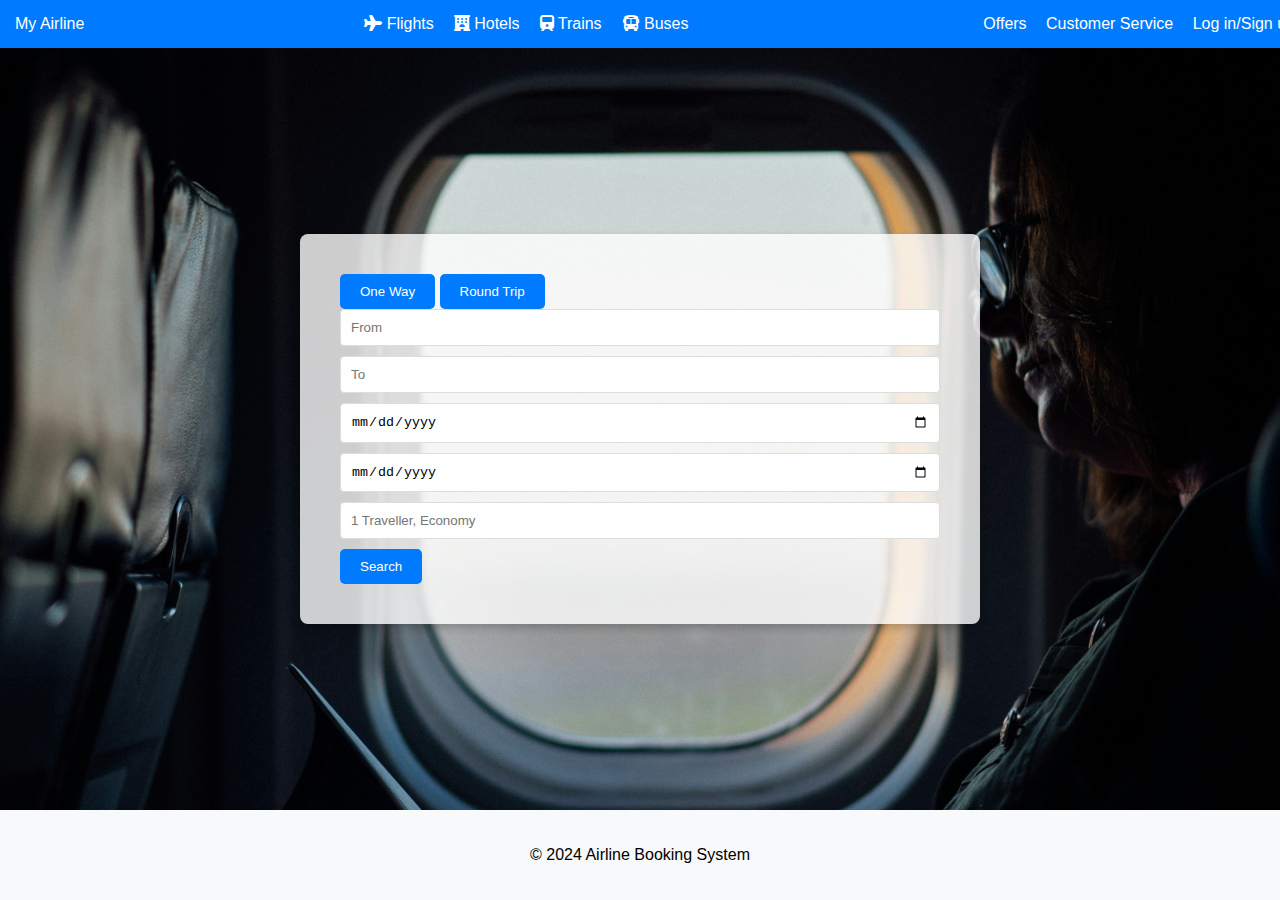
==== index.html @ 6765d708 "Initial commit" ====
<!DOCTYPE html>
<html lang="en">
<head>
    <meta charset="UTF-8">
    <meta name="viewport" content="width=device-width, initial-scale=1.0">
    <title>Airline Booking System</title>
    <link rel="stylesheet" href="styles.css">
    <link rel="stylesheet" href="https://cdnjs.cloudflare.com/ajax/libs/font-awesome/6.0.0/css/all.min.css">
</head>
<body>
    <header>
        <div class="logo">My Airline</div>
        <nav>
            <ul>
                <li><a href="flights.html"><i class="fas fa-plane"></i> Flights</a></li>
                <li><a href="hotels.html"><i class="fas fa-hotel"></i> Hotels</a></li>
                <li><a href="trains.html"><i class="fas fa-train"></i> Trains</a></li>
                <li><a href="buses.html"><i class="fas fa-bus"></i> Buses</a></li>
            </ul>
        </nav>
        <div class="user-options">
            <a href="#">Offers</a>
            <a href="#">Customer Service</a>
            <a href="#">Log in/Sign up</a>
        </div>
    </header>

    <main>
        <section class="search-bar">
            <form id="flight-search">
                <div class="trip-type">
                    <button type="button">One Way</button>
                    <button type="button">Round Trip</button>
                </div>
                <input type="text" placeholder="From">
                <input type="text" placeholder="To">
                <input type="date">
                <input type="date" placeholder="Return">
                <input type="text" placeholder="1 Traveller, Economy">
                <button type="submit">Search</button>
            </form>
        </section>
    </main>

    <footer>
        <p>&copy; 2024 Airline Booking System</p>
    </footer>
</body>
</html>
---- styles.css ----
/* General styles for the entire page */
body {
    font-family: Arial, sans-serif;
    margin: 0;
    padding: 0;
    min-height: 100vh; /* Ensure body takes up at least the full viewport height */
    display: flex;
    flex-direction: column;
}

/* Header styles */
header {
    background-color: #007BFF;
    color: white;
    padding: 15px;
    display: flex;
    justify-content: space-between;
    align-items: center;
    width: 100%; /* Ensure header spans the full width */
}

/* Adjust logo image */
.logo img {
    width: 150px; /* Adjust size as needed */
}

/* Navigation styles */
nav ul {
    list-style: none;
    padding: 0;
    margin: 0;
    display: flex;
    gap: 20px;
}

nav ul li {
    display: inline;
}

nav ul li a {
    color: white;
    text-decoration: none;
}

.user-options a {
    color: white;
    margin-left: 15px;
    text-decoration: none;
}

/* Main content styles */
main {
    flex: 1; /* Allow main to expand and fill the available space */
    display: flex;
    justify-content: center;
    align-items: center;
    background: url('images/form_background.jpg') no-repeat center center fixed; /* Set background image */
    background-size: cover; /* Cover the whole page */
    padding: 20px;
}

/* Form styles */
form {
    background: rgba(255, 255, 255, 0.8); /* Semi-transparent white background */
    padding: 40px;
    border-radius: 8px;
    max-width: 600px;
    width: 100%;
    box-shadow: 0 4px 8px rgba(0,0,0,0.2);
}

form label {
    display: block;
    margin: 10px 0 5px;
}

form input[type="text"],
form input[type="date"],
form input[type="number"] {
    width: calc(100% - 22px); /* Adjust width to account for padding */
    padding: 10px;
    margin-bottom: 10px;
    border: 1px solid #ddd;
    border-radius: 4px;
}

button {
    background-color: #007BFF;
    color: white;
    padding: 10px 20px;
    border: none;
    border-radius: 5px;
    cursor: pointer;
    transition: background-color 0.3s ease;
}

button:hover {
    background-color: #0056b3;
}

/* Special offers section styles */
.special-offers {
    display: flex;
    justify-content: space-around;
    padding: 20px;
    flex-wrap: wrap;
}

.offer {
    width: 45%;
    border-radius: 10px;
    overflow: hidden;
    box-shadow: 0 4px 8px rgba(0,0,0,0.2);
    margin-bottom: 20px;
    transition: transform 0.3s ease;
}

.offer img {
    width: 100%;
    height: auto;
}

.offer:hover {
    transform: scale(1.05);
}

.offer p {
    padding: 10px;
    text-align: center;
    background-color: white;
}

/* Footer styles */
footer {
    background-color: #f8f9fa;
    text-align: center;
    padding: 20px;
}
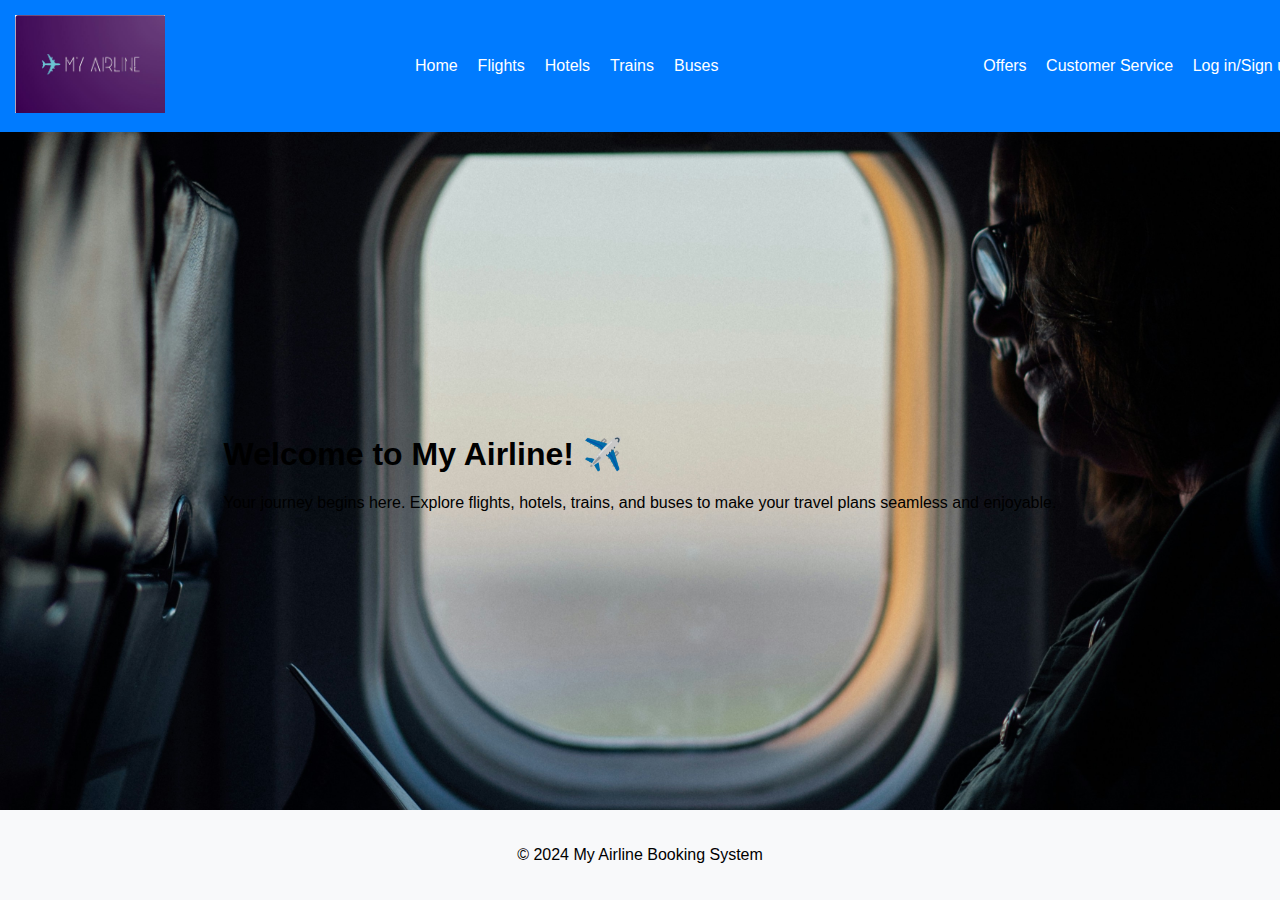
==== commit 2afd9953: "Update index.html" ====
--- a/index.html
+++ b/index.html
@@ -3,15 +3,17 @@
 <head>
     <meta charset="UTF-8">
     <meta name="viewport" content="width=device-width, initial-scale=1.0">
-    <title>Airline Booking System</title>
+    <title>Home - My Airline</title>
     <link rel="stylesheet" href="styles.css">
-    <link rel="stylesheet" href="https://cdnjs.cloudflare.com/ajax/libs/font-awesome/6.0.0/css/all.min.css">
 </head>
 <body>
     <header>
-        <div class="logo">My Airline</div>
+        <div class="logo">
+            <img src="images/logo.png" alt="My Airline Logo">
+        </div>
         <nav>
             <ul>
+                <li><a href="index.html"><i class="fas fa-home"></i> Home</a></li>
                 <li><a href="flights.html"><i class="fas fa-plane"></i> Flights</a></li>
                 <li><a href="hotels.html"><i class="fas fa-hotel"></i> Hotels</a></li>
                 <li><a href="trains.html"><i class="fas fa-train"></i> Trains</a></li>
@@ -26,26 +28,15 @@
     </header>
 
     <main>
-        <section class="search-bar">
-            <form id="flight-search">
-                <div class="trip-type">
-                    <button type="button">One Way</button>
-                    <button type="button">Round Trip</button>
-                </div>
-                <input type="text" placeholder="From">
-                <input type="text" placeholder="To">
-                <input type="date">
-                <input type="date" placeholder="Return">
-                <input type="text" placeholder="1 Traveller, Economy">
-                <button type="submit">Search</button>
-            </form>
-        </section>
+        <div class="welcome-message">
+            <h1>Welcome to My Airline! ✈️</h1>
+            <p>Your journey begins here. Explore flights, hotels, trains, and buses to make your travel plans seamless and enjoyable.</p>
+        </div>
     </main>
 
     <footer>
-        <p>&copy; 2024 Airline Booking System</p>
+        <p>&copy; 2024 My Airline Booking System</p>
     </footer>
 </body>
 </html>
 
-
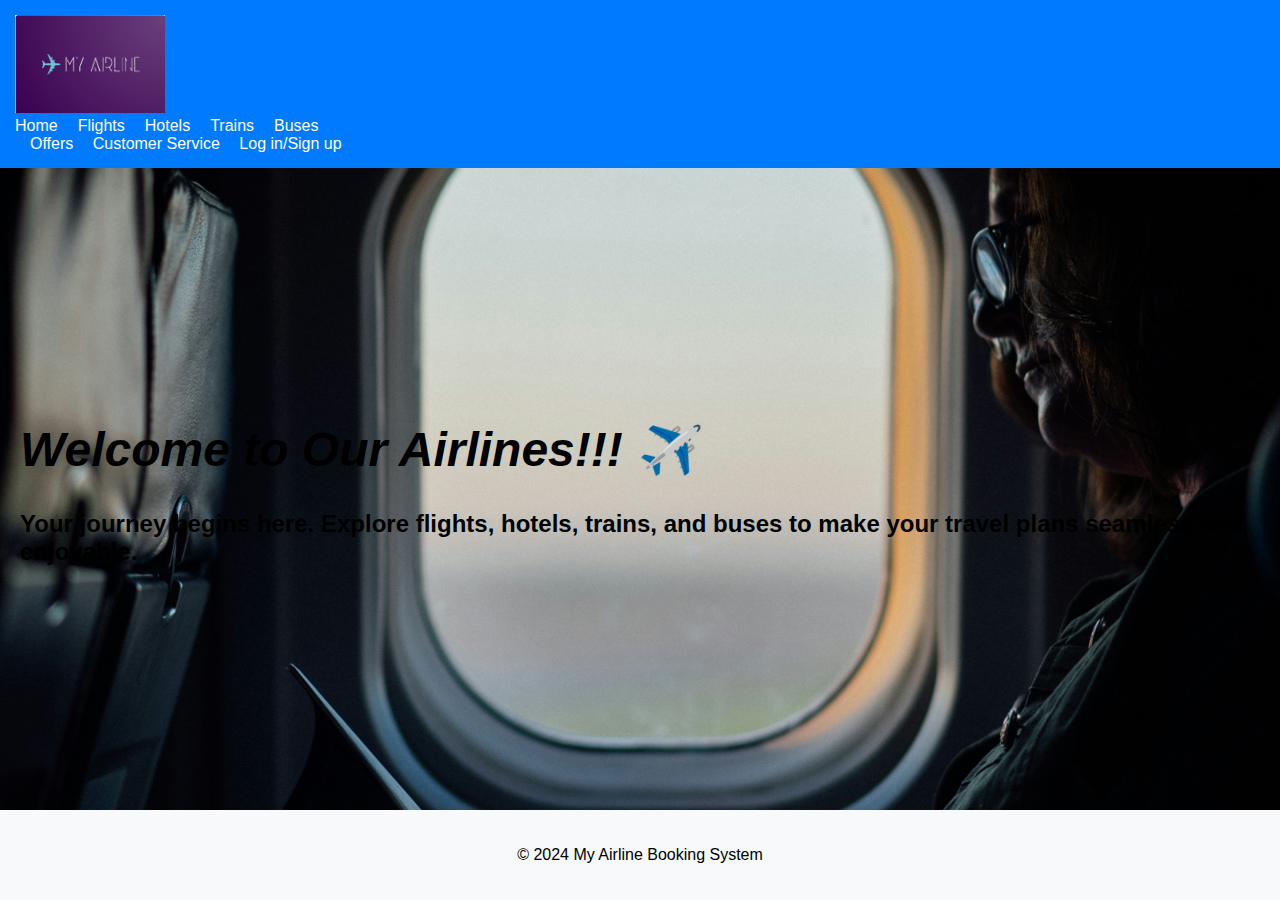
==== commit ca542898: "Update index.html" ====
--- a/index.html
+++ b/index.html
@@ -8,29 +8,37 @@
 </head>
 <body>
     <header>
-        <div class="logo">
-            <img src="images/logo.png" alt="My Airline Logo">
-        </div>
-        <nav>
-            <ul>
-                <li><a href="index.html"><i class="fas fa-home"></i> Home</a></li>
-                <li><a href="flights.html"><i class="fas fa-plane"></i> Flights</a></li>
-                <li><a href="hotels.html"><i class="fas fa-hotel"></i> Hotels</a></li>
-                <li><a href="trains.html"><i class="fas fa-train"></i> Trains</a></li>
-                <li><a href="buses.html"><i class="fas fa-bus"></i> Buses</a></li>
-            </ul>
-        </nav>
-        <div class="user-options">
-            <a href="#">Offers</a>
-            <a href="#">Customer Service</a>
-            <a href="#">Log in/Sign up</a>
+        <div class="header-content">
+            <div class="logo">
+                <img src="images/logo.png" alt="My Airline Logo">
+            </div>
+            <nav>
+                <ul>
+                    <li><a href="index.html"><i class="fas fa-home"></i> Home</a></li>
+                    <li><a href="flights.html"><i class="fas fa-plane"></i> Flights</a></li>
+                    <li><a href="hotels.html"><i class="fas fa-hotel"></i> Hotels</a></li>
+                    <li><a href="trains.html"><i class="fas fa-train"></i> Trains</a></li>
+                    <li><a href="buses.html"><i class="fas fa-bus"></i> Buses</a></li>
+                </ul>
+            </nav>
+            <div class="user-options">
+                <a href="#">Offers</a>
+                <a href="#">Customer Service</a>
+                <a href="#">Log in/Sign up</a>
+            </div>
         </div>
     </header>
 
     <main>
         <div class="welcome-message">
-            <h1>Welcome to My Airline! ✈️</h1>
-            <p>Your journey begins here. Explore flights, hotels, trains, and buses to make your travel plans seamless and enjoyable.</p>
+            <h1 style="font-size: 48px; font-weight: bold; font-style: italic;">
+                Welcome to Our Airlines!!! ✈️
+              </h1>
+              
+            <p style="font-size: 24px; font-weight: bold;">
+                Your journey begins here. Explore flights, hotels, trains, and buses to make your travel plans seamless and enjoyable.
+              </p>
+              
         </div>
     </main>
 
@@ -39,4 +47,3 @@
     </footer>
 </body>
 </html>
-
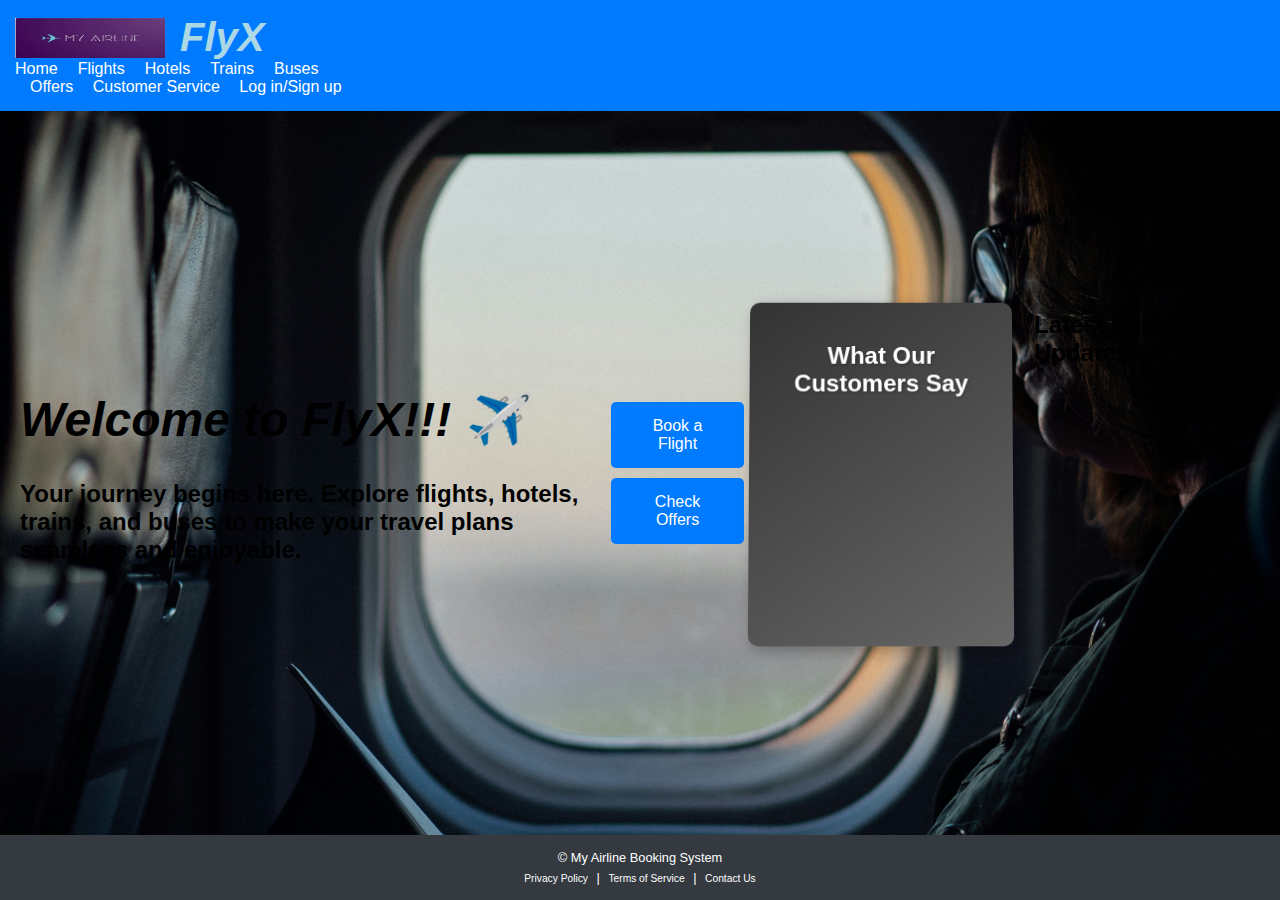
==== commit db39894c: "Update index.html" ====
--- a/index.html
+++ b/index.html
@@ -3,14 +3,132 @@
 <head>
     <meta charset="UTF-8">
     <meta name="viewport" content="width=device-width, initial-scale=1.0">
-    <title>Home - My Airline</title>
+    <title>FlyX</title>
+    <link rel="icon" href="images/logo.png">
     <link rel="stylesheet" href="styles.css">
+    <style>
+        /* Hero Image Styles */
+        .hero {
+            background: url('images/hero-image.jpg') no-repeat center center;
+            background-size: cover;
+            height: 400px;
+            display: flex;
+            align-items: center;
+            justify-content: center;
+            color: white;
+            text-align: center;
+            opacity: 0;
+            animation: fadeIn 2s forwards;
+        }
+
+        @keyframes fadeIn {
+            from { opacity: 0; }
+            to { opacity: 1; }
+        }
+
+        /* Call-to-Action Buttons Styles */
+        .cta-buttons {
+            text-align: center;
+            margin: 20px 0;
+        }
+        .cta-buttons a {
+            display: inline-block;
+            padding: 15px 30px;
+            margin: 5px;
+            color: #fff;
+            background-color: #007bff;
+            text-decoration: none;
+            border-radius: 5px;
+            transition: background-color 0.3s ease, transform 0.3s ease;
+        }
+        .cta-buttons a:hover {
+            background-color: #0056b3;
+            transform: scale(1.05);
+        }
+
+        /* Testimonials Styles */
+        .testimonials {
+            background-color: #f8f9fa;
+            padding: 20px;
+            text-align: center;
+            overflow: hidden;
+        }
+        .testimonial {
+            margin: 10px;
+            font-style: italic;
+            opacity: 0;
+            transform: translateY(20px);
+            animation: slideIn 0.6s forwards;
+        }
+        .testimonial:nth-child(1) {
+            animation-delay: 0.2s;
+        }
+        .testimonial:nth-child(2) {
+            animation-delay: 0.4s;
+        }
+
+        @keyframes slideIn {
+            from {
+                opacity: 0;
+                transform: translateY(20px);
+            }
+            to {
+                opacity: 1;
+                transform: translateY(0);
+            }
+        }
+
+        /* News Section Styles */
+        .news {
+            padding: 20px;
+        }
+        .news-item {
+            margin-bottom: 15px;
+            opacity: 0;
+            transform: translateX(-100px);
+            animation: slideInRight 0.6s forwards;
+        }
+        .news-item:nth-child(1) {
+            animation-delay: 0.2s;
+        }
+        .news-item:nth-child(2) {
+            animation-delay: 0.4s;
+        }
+
+        @keyframes slideInRight {
+            from {
+                opacity: 0;
+                transform: translateX(-100px);
+            }
+            to {
+                opacity: 1;
+                transform: translateX(0);
+            }
+        }
+
+        /* Footer Styles */
+        footer {
+            background-color: #343a40;
+            color: white;
+            padding: 20px;
+            text-align: center;
+        }
+        footer a {
+            color: #ffffff;
+            text-decoration: none;
+            margin: 0 10px;
+        }
+        footer a:hover {
+            text-decoration: underline;
+        }
+    </style>
 </head>
 <body>
     <header>
         <div class="header-content">
-            <div class="logo">
-                <img src="images/logo.png" alt="My Airline Logo">
+            <div class="logo" style="display: flex; align-items: center;">
+                <img src="images/logo.png" alt="My Airline Logo" style="height: 2.5em; /* Adjust height as needed */">
+                <span style="font-size: 2.5em; font-weight: bold; font-style: italic; color: lightblue; margin-left: 15px; display: inline-block; vertical-align: middle;">FlyX</span>
             </div>
             <nav>
                 <ul>
@@ -27,23 +145,94 @@
                 <a href="#">Log in/Sign up</a>
             </div>
         </div>
+        
+        
+        
     </header>
 
     <main>
         <div class="welcome-message">
             <h1 style="font-size: 48px; font-weight: bold; font-style: italic;">
-                Welcome to Our Airlines!!! ✈️
-              </h1>
-              
+                Welcome to FlyX!!! ✈️
+            </h1>
             <p style="font-size: 24px; font-weight: bold;">
                 Your journey begins here. Explore flights, hotels, trains, and buses to make your travel plans seamless and enjoyable.
-              </p>
-              
+            </p>
+        </div>
+
+        <!-- Call-to-Action Buttons -->
+        <div class="cta-buttons">
+            <a href="flights.html">Book a Flight</a>
+            <a href="#">Check Offers</a>
+        </div>
+
+        <!-- Testimonials Section -->
+        <!-- Testimonials Section -->
+         <!-- Testimonials Section -->
+<!-- Testimonials Section -->
+<!-- Testimonials Section -->
+<!-- Testimonials Section -->
+<div class="testimonials" style="
+    background: linear-gradient(145deg, #333333, #666666); /* Dark grey gradient background */
+    color: white;
+    padding: 20px;
+    border-radius: 10px; /* Rounded corners */
+    box-shadow: 5px 5px 15px rgba(0, 0, 0, 0.3); /* Subtle shadow */
+    transform: perspective(1000px) rotateX(3deg); /* 3D tilt */
+">
+    <h2 style="
+        font-weight: bold;
+        color: white;
+        text-shadow: 1px 1px 3px rgba(0, 0, 0, 0.3); /* Text shadow */
+    ">What Our Customers Say</h2>
+    <div class="testimonial">
+        <p style="
+            font-weight: bold;
+            color: white;
+            text-shadow: 1px 1px 3px rgba(0, 0, 0, 0.3); /* Text shadow */
+        "> "The best travel experience ever! Highly recommend this airline."</p>
+        <p style="
+            font-weight: bold;
+            color: white;
+            text-shadow: 1px 1px 3px rgba(0, 0, 0, 0.3); /* Text shadow */
+        "> - Alex Johnson</p>
+    </div>
+    <div class="testimonial">
+        <p style="
+            font-weight: bold;
+            color: white;
+            text-shadow: 1px 1px 3px rgba(0, 0, 0, 0.3); /* Text shadow */
+        "> "Exceptional service and comfort. Will definitely fly again."</p>
+        <p style="
+            font-weight: bold;
+            color: white;
+            text-shadow: 1px 1px 3px rgba(0, 0, 0, 0.3); /* Text shadow */
+        "> - Emily Davis</p>
+    </div>
+</div>
+  <div class="news">
+            <h2>Latest News & Updates</h2>
+            <div class="news-item">
+                <h3>Exciting New Destinations Added!!!</h3>
+                <p>We are pleased to announce new destinations to our flight routes...</p>
+            </div>
+            <div class="news-item">
+                <h3>Special Offers This Month</h3>
+                <p>Don't miss out on our exclusive offers available for this month...</p>
+            </div>
         </div>
     </main>
 
-    <footer>
-        <p>&copy; 2024 My Airline Booking System</p>
+    <footer style="font-size: 0.8em; padding: 10px; text-align: center;">
+        <p style="margin: 5px 0;">
+            &copy;  My Airline Booking System
+        </p>
+        <p style="margin: 5px 0;">
+            <a href="#" style="font-size: 0.8em; margin: 0 5px;">Privacy Policy</a> | 
+            <a href="#" style="font-size: 0.8em; margin: 0 5px;">Terms of Service</a> | 
+            <a href="#" style="font-size: 0.8em; margin: 0 5px;">Contact Us</a>
+        </p>
     </footer>
+    
 </body>
 </html>
